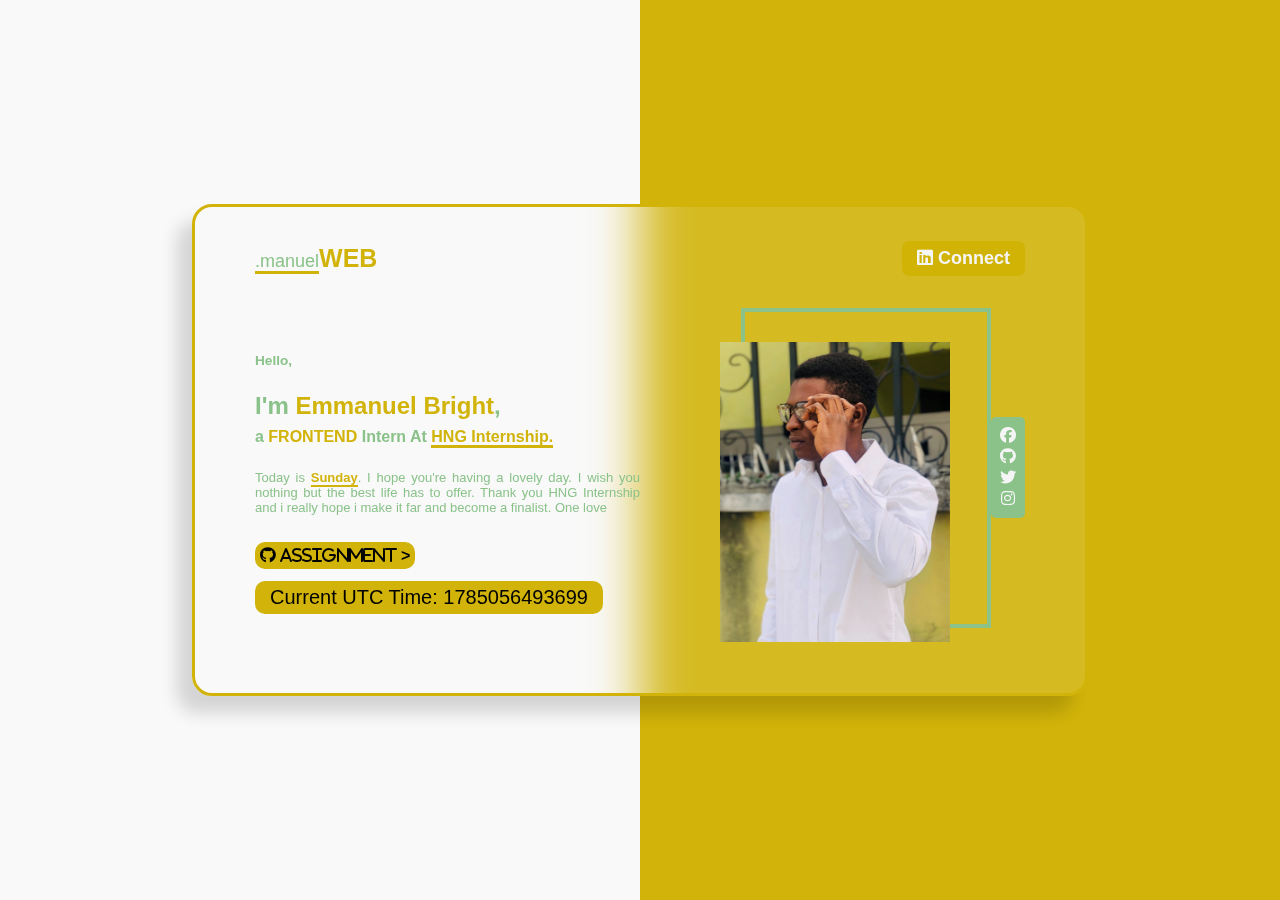
==== Project1/index.html @ 735ed567 "Front-end complete" ====
<!DOCTYPE html>
<html lang="en">
  <head>
    <meta charset="UTF-8" />
    <meta name="viewport" content="width=device-width, initial-scale=1.0" />
    <link rel="stylesheet" href="style.css" />
    <!-- font awesome icon -->
    <link
      rel="stylesheet"
      href="https://cdnjs.cloudflare.com/ajax/libs/font-awesome/6.4.2/css/all.min.css"
    />
    <link
      rel="shortcut icon"
      href="/HNG_Project_Image/HNG_project_Image1.heic"
      type="image/x-icon"
    />
    <script src="./script.js" defer></script>
    <title>HNG Internship Assignment 1</title>
  </head>
  <body>
    <div id="container">
      <div id="hero">
        <div id="header">
          <!-- header section starts here-->

          <div id="siteName">
            <a href="#"
              ><span id="manuel">.manuel</span><span id="web">WEB</span></a
            >
          </div>

          <button id="connectBtn">
            <a
              href="https://www.linkedin.com/in/emmanuel-bright-63880525b/"
              target="_blank "
              ><i class="fa-brands fa-linkedin"></i> Connect
            </a>
          </button>
        </div>

        <main id="mainSect">
          <!-- hero section starts here -->

          <div id="infoAndImage">
            <div id="infoSection">
              <div id="heroText">
                <h3>Hello,</h3>
                <h1>
                  I'm
                  <span id="slackUserName" data-testid="slackUserName"
                    >Emmanuel Bright</span
                  >,
                </h1>
                <h2>
                  a
                  <span id="myTrack" data-testid="myTrack">FRONTEND</span>
                  Intern At
                  <span id="hngIntern"
                    ><a
                      href="https://internship.zuri.team/hngi9"
                      target="_blank"
                      >HNG Internship.</a
                    ></span
                  >
                </h2>
                <p>
                  Today is
                  <span
                    id="currentDayOfTheWeek"
                    data-testid="currentDayOfTheWeek"
                    >SUNDAY</span
                  >. I hope you're having a lovely day. I wish you nothing but
                  the best life has to offer. Thank you HNG Internship and i
                  really hope i make it far and become a finalist. One love
                </p>
                <div id="timeAndGitHub">
                  <div id="gitHold">
                    <a
                      href="https://git@github.com:Echemmabright/HNG-Internship-Assignment.git"
                      id="gitHubURL"
                      target="_blank"
                      data-testid="gitHubURL"
                      ><i class="fa-brands fa-github">
                        Assignment <span id="arrow">></span></i
                      >
                    </a>
                  </div>

                  <div id="time">
                    <div id="timeHold">
                      Current UTC Time:
                      <span id="currentUTCTime" data-testid="currentUTCTime"
                        >Time rollling....</span
                      >
                    </div>
                  </div>
                </div>
              </div>
            </div>
            <div id="heroImage">
              <div id="imagediv">
                <img
                  src="/HNG_Project_Image/HNG_project_Image1.heic"
                  alt="Ech_Bright"
                  id="slackDisplayImage"
                  data-testid="slackDisplayImage"
                />
              </div>
              <div id="socialIcons">
                <a
                  href="https://www.facebook.com/profile.php?id=100077800661204"
                  target="_blank"
                >
                  <i class="fa-brands fa-facebook"></i>
                </a>

                <a href="https://github.com/Echemmabright" target="_blank ">
                  <i i class="fa-brands fa-github" id="git"></i>
                </a>

                <a href="https://twitter.com/MANUELBRIGHT23" target="_blank">
                  <i class="fa-brands fa-twitter"></i>
                </a>

                <a href="https://www.instagram.com/ech_bright/" target="_blank">
                  <i class="fa-brands fa-instagram"></i>
                </a>
              </div>
            </div>
          </div>
        </main>
      </div>
    </div>
  </body>
</html>
---- Project1/style.css ----
*{
    box-sizing: border-box;
    margin: 0;
    padding: 0;
    font-family: "Roboto",sans-serif;
    text-decoration: none;
}

#container{
    width: 100%;
    height: 100vh;
    background-color: #f9f9f9;
    display: flex;
    align-items: center;
    justify-content: center;
}
#container::before{
    content: " ";
    position: absolute;
    width: 50%;
    height: 100%;
    left: 50%;
    top: 0;
    background-color: rgb(209, 179, 9);
    z-index: 0;
}
#hero{
    position: relative;
    z-index: 1;
    height: auto;
    width: 70%;
    background: rgba(255,255,255,0.1);
    backdrop-filter: blur(25px);
    border: 0.2rem solid rgb(209, 179, 9);
    border-radius: 1.25rem;
    box-shadow: -15px 17px 17px rgba(10, 10, 10, 0.15) ;
    padding: 2.1rem 3.75rem;
    margin: 1rem auto;
}
#header{
    display: flex;
    align-items: center;
    justify-content: space-between;
    width: 100%;
}
#siteName a{
    font-size: 25px;   
    color: rgb(138, 194, 138);
}
#siteName a #web{
    color: rgb(209, 179, 9);
    font-weight: bolder
}
#siteName a #manuel{
    border-bottom: 3px inset rgb(209, 179, 9);
    font-size: 18px;
}
#connectBtn{
    z-index: 0;
    outline: none;
    border: none;
    padding: 7px 15px;
    border-radius: 7px;
    background-color: rgb(209, 179, 5);
}
#connectBtn:hover{
    backdrop-filter: blur(25px);
    box-shadow: -6px 5px 5px rgba(10, 10, 10, 0.15);
    background-color: rgb(229, 196, 10);
}

#connectBtn a, #connectBtn a i{
    font-size: 18px;
    color: whitesmoke;
    font-weight: 550;
}
#infoAndImage{
    display: flex;
    align-items: center;
    justify-content: space-between;
    margin: 2rem 0;
}

#infoSection{
    width: 50%;
    margin-top: 2rem;
}

#imagediv{
    width: 15.625rem;
    height: 20rem;
    border: 4px solid rgb(138, 194, 138);
}
#slackDisplayImage{
    width: 14.375rem;
    height: 18.75rem;
    margin: 1.875rem 0 0 -1.563rem;
}
#heroImage{
    display: flex;
    align-items: center;
    justify-content: flex-end;
}
/* #socialIcons{
    position: absolute;
    bottom: 15%;
    right: 33%;
} */

#socialIcons{
    display: flex;
    flex-direction: column;
    align-items: center;
    justify-content: space-evenly;
    width: auto;
    height: 6.3rem;
    background-color: rgb(138, 194, 138);
    z-index: 999;
    padding: 5px 7px;
    border: 2px solid rgb(138, 194, 138);
    border-radius: 5px;
}
#socialIcons a i {
    color: whitesmoke;
}
#socialIcons a i.fa-facebook:hover {
    color: rgb(30, 30, 235);
}
#socialIcons a i.fa-linkedin-in:hover {
    color: rgb(79, 79, 247);
}
#socialIcons a i.fa-twitter:hover {
    color: rgb(79, 79, 247);
}
#socialIcons a i.fa-instagram:hover {
    color: rgb(247, 79, 115);
}

#socialIcons>a:nth-child(2):hover{
    /* color: rgba(19, 4, 4, 0.957); */
    background-color: rgba(0, 0, 0, 0.6);
    border-radius: 50%;
}
#gitHold{
  margin-bottom: 1rem;
}

#gitHold a{
    background-color: rgb(209, 179, 9);
    padding: 5px;
    width: auto;
    border-radius: 10px;
    color: black;
}
#gitHold a:hover{
    background-color: rgb(229, 196, 10);

}
#arrow{
    font-weight: bolder;
}
#timeHold{
    font-size: 20px;
    color: black;
    background-color:rgb(209, 179, 9);
    padding: 5px 15px;
    border-radius: 10px;
    width: fit-content;

}

#heroText{
    color: rgb(138, 194, 138);
}
h3{
    font-size: 0.85rem;
    margin-bottom: 1.5rem;
}
h1{
    font-size: x-large;
}
#slackUserName{
    font-weight: bold;
    color: rgb(209, 179, 9);
}
#myTrack{
    color: rgb(209, 179, 9);
}
#currentDayOfTheWeek {
    color: rgb(209, 179, 9);
    font-weight: bold;
    border-bottom: 2px solid rgb(209, 179, 9);
}
#hngIntern a{
    color: rgb(209, 179, 9);
    border-bottom: 3px solid rgb(209, 179, 9);
}
h2{
    margin: .5rem 0 1.5rem 0;
    font-size: 16px;
}
p{
    font-size: small;
    text-wrap: wrap;
    text-align: justify;
    margin-bottom: 2rem;
    margin-top: .6rem;
}

/* h3{
    font-size: 20px;
}
h1{
    font-size: 45px;
}
#slackUserName, #myTrack{
    color: rgb(209, 179, 9);
    font-weight: bolder;
}
h2{
    font-size: 22px;
    letter-spacing: 1px;
}
#hngIntern{
    font-weight: bolder;
    border-bottom: 6px solid rgb(209, 179, 9);
}
#hngIntern a{
    color: rgb(209, 179, 9);
    text-decoration: none;
}
p{
    color: gray;
    line-height: 1.2;
} 
#currentDayOfTheWeek{
    font-weight: bolder;
    color: black;
}
#heroImage{
    position: relative;
    height: 400px;
    max-width: 450px;
    background-color: rgb(209, 179, 9);
}
#heroImage::before{
    position: absolute ;
    content: "";
    width: calc(100% -15px);
    height: calc(100% -15px);
    outline: 3px solid rgb(209, 179, 9);
    top: -10px;
    left: -10px;
    z-index: 1;
}
#slackDisplayImage{
    position: relative;
    width: 100%;
    min-height: 280px;
    height: 100%;
    object-fit: fill;
    z-index: 2;
}  */
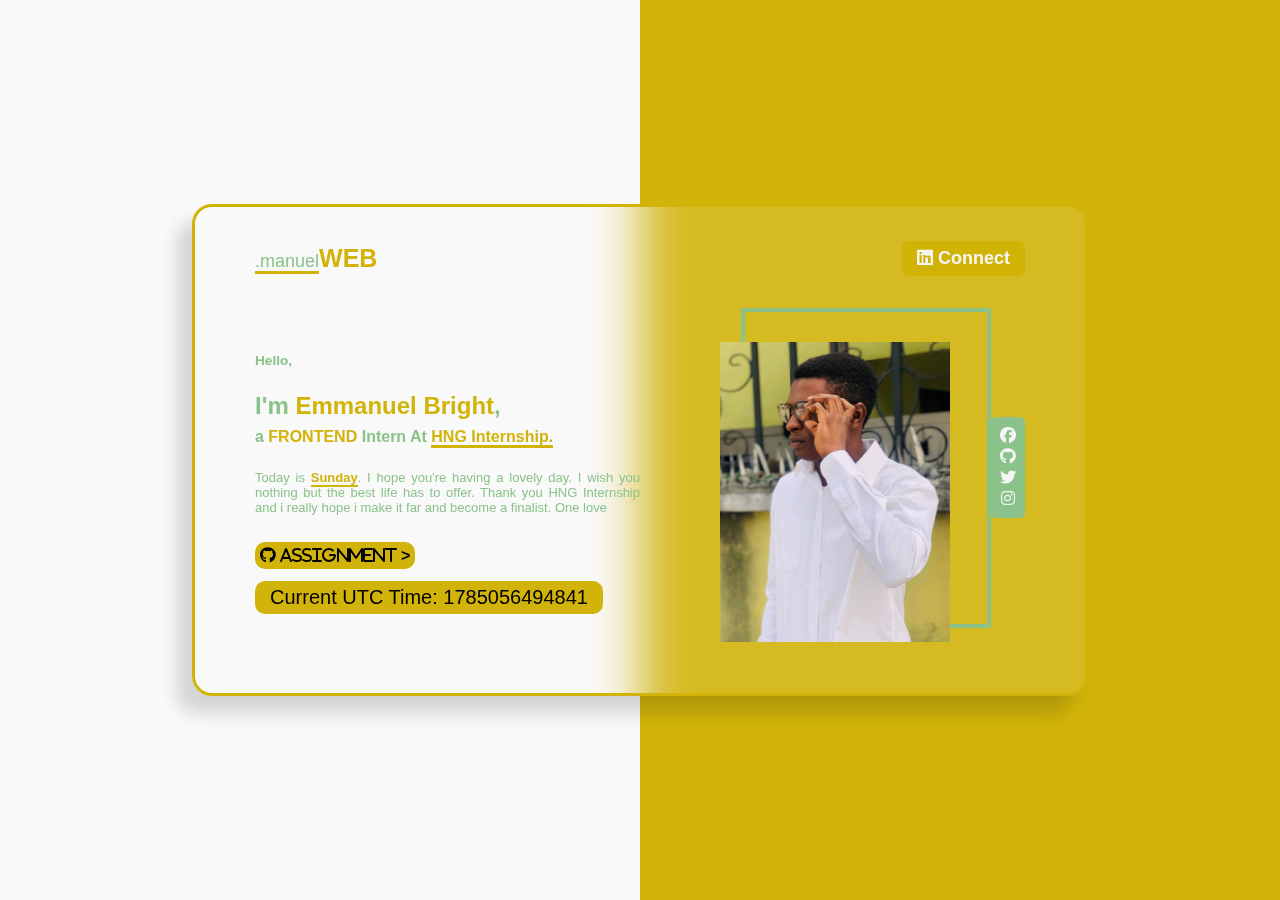
==== commit bf4d9c95: "Add files via upload" ====
--- a/Project1/index.html
+++ b/Project1/index.html
@@ -1,135 +1,135 @@
-<!DOCTYPE html>
-<html lang="en">
-  <head>
-    <meta charset="UTF-8" />
-    <meta name="viewport" content="width=device-width, initial-scale=1.0" />
-    <link rel="stylesheet" href="style.css" />
-    <!-- font awesome icon -->
-    <link
-      rel="stylesheet"
-      href="https://cdnjs.cloudflare.com/ajax/libs/font-awesome/6.4.2/css/all.min.css"
-    />
-    <link
-      rel="shortcut icon"
-      href="/HNG_Project_Image/HNG_project_Image1.heic"
-      type="image/x-icon"
-    />
-    <script src="./script.js" defer></script>
-    <title>HNG Internship Assignment 1</title>
-  </head>
-  <body>
-    <div id="container">
-      <div id="hero">
-        <div id="header">
-          <!-- header section starts here-->
-
-          <div id="siteName">
-            <a href="#"
-              ><span id="manuel">.manuel</span><span id="web">WEB</span></a
-            >
-          </div>
-
-          <button id="connectBtn">
-            <a
-              href="https://www.linkedin.com/in/emmanuel-bright-63880525b/"
-              target="_blank "
-              ><i class="fa-brands fa-linkedin"></i> Connect
-            </a>
-          </button>
-        </div>
-
-        <main id="mainSect">
-          <!-- hero section starts here -->
-
-          <div id="infoAndImage">
-            <div id="infoSection">
-              <div id="heroText">
-                <h3>Hello,</h3>
-                <h1>
-                  I'm
-                  <span id="slackUserName" data-testid="slackUserName"
-                    >Emmanuel Bright</span
-                  >,
-                </h1>
-                <h2>
-                  a
-                  <span id="myTrack" data-testid="myTrack">FRONTEND</span>
-                  Intern At
-                  <span id="hngIntern"
-                    ><a
-                      href="https://internship.zuri.team/hngi9"
-                      target="_blank"
-                      >HNG Internship.</a
-                    ></span
-                  >
-                </h2>
-                <p>
-                  Today is
-                  <span
-                    id="currentDayOfTheWeek"
-                    data-testid="currentDayOfTheWeek"
-                    >SUNDAY</span
-                  >. I hope you're having a lovely day. I wish you nothing but
-                  the best life has to offer. Thank you HNG Internship and i
-                  really hope i make it far and become a finalist. One love
-                </p>
-                <div id="timeAndGitHub">
-                  <div id="gitHold">
-                    <a
-                      href="https://git@github.com:Echemmabright/HNG-Internship-Assignment.git"
-                      id="gitHubURL"
-                      target="_blank"
-                      data-testid="gitHubURL"
-                      ><i class="fa-brands fa-github">
-                        Assignment <span id="arrow">></span></i
-                      >
-                    </a>
-                  </div>
-
-                  <div id="time">
-                    <div id="timeHold">
-                      Current UTC Time:
-                      <span id="currentUTCTime" data-testid="currentUTCTime"
-                        >Time rollling....</span
-                      >
-                    </div>
-                  </div>
-                </div>
-              </div>
-            </div>
-            <div id="heroImage">
-              <div id="imagediv">
-                <img
-                  src="/HNG_Project_Image/HNG_project_Image1.heic"
-                  alt="Ech_Bright"
-                  id="slackDisplayImage"
-                  data-testid="slackDisplayImage"
-                />
-              </div>
-              <div id="socialIcons">
-                <a
-                  href="https://www.facebook.com/profile.php?id=100077800661204"
-                  target="_blank"
-                >
-                  <i class="fa-brands fa-facebook"></i>
-                </a>
-
-                <a href="https://github.com/Echemmabright" target="_blank ">
-                  <i i class="fa-brands fa-github" id="git"></i>
-                </a>
-
-                <a href="https://twitter.com/MANUELBRIGHT23" target="_blank">
-                  <i class="fa-brands fa-twitter"></i>
-                </a>
-
-                <a href="https://www.instagram.com/ech_bright/" target="_blank">
-                  <i class="fa-brands fa-instagram"></i>
-                </a>
-              </div>
-            </div>
-          </div>
-        </main>
-      </div>
-    </div>
-  </body>
-</html>
+<!DOCTYPE html>
+<html lang="en">
+  <head>
+    <meta charset="UTF-8" />
+    <meta name="viewport" content="width=device-width, initial-scale=1.0" />
+    <link rel="stylesheet" href="style.css" />
+    <!-- font awesome icon -->
+    <link
+      rel="stylesheet"
+      href="https://cdnjs.cloudflare.com/ajax/libs/font-awesome/6.4.2/css/all.min.css"
+    />
+    <link
+      rel="shortcut icon"
+      href="/HNG_Project_Image/HNG_project_Image1.heic"
+      type="image/x-icon"
+    />
+    <script src="./script.js" defer></script>
+    <title>HNG Internship Assignment 1</title>
+  </head>
+  <body>
+    <div id="container">
+      <div id="hero">
+        <div id="header">
+          <!-- header section starts here-->
+
+          <div id="siteName">
+            <a href="#"
+              ><span id="manuel">.manuel</span><span id="web">WEB</span></a
+            >
+          </div>
+
+          <button id="connectBtn">
+            <a
+              href="https://www.linkedin.com/in/emmanuel-bright-63880525b/"
+              target="_blank "
+              ><i class="fa-brands fa-linkedin"></i> Connect
+            </a>
+          </button>
+        </div>
+
+        <main id="mainSect">
+          <!-- hero section starts here -->
+
+          <div id="infoAndImage">
+            <div id="infoSection">
+              <div id="heroText">
+                <h3>Hello,</h3>
+                <h1>
+                  I'm
+                  <span id="slackUserName" data-testid="slackUserName"
+                    >Emmanuel Bright</span
+                  >,
+                </h1>
+                <h2>
+                  a
+                  <span id="myTrack" data-testid="myTrack">FRONTEND</span>
+                  Intern At
+                  <span id="hngIntern"
+                    ><a
+                      href="https://internship.zuri.team/hngi9"
+                      target="_blank"
+                      >HNG Internship.</a
+                    ></span
+                  >
+                </h2>
+                <p>
+                  Today is
+                  <span
+                    id="currentDayOfTheWeek"
+                    data-testid="currentDayOfTheWeek"
+                    >SUNDAY</span
+                  >. I hope you're having a lovely day. I wish you nothing but
+                  the best life has to offer. Thank you HNG Internship and i
+                  really hope i make it far and become a finalist. One love
+                </p>
+                <div id="timeAndGitHub">
+                  <div id="gitHold">
+                    <a
+                      href="https://git@github.com:Echemmabright/HNG-Internship-Assignment.git"
+                      id="gitHubURL"
+                      target="_blank"
+                      data-testid="gitHubURL"
+                      ><i class="fa-brands fa-github">
+                        Assignment <span id="arrow">></span></i
+                      >
+                    </a>
+                  </div>
+
+                  <div id="time">
+                    <div id="timeHold">
+                      Current UTC Time:
+                      <span id="currentUTCTime" data-testid="currentUTCTime"
+                        >Time rollling....</span
+                      >
+                    </div>
+                  </div>
+                </div>
+              </div>
+            </div>
+            <div id="heroImage">
+              <div id="imagediv">
+                <img
+                  src="/HNG_Project_Image/HNG_project_Image1.heic"
+                  alt="Ech_Bright"
+                  id="slackDisplayImage"
+                  data-testid="slackDisplayImage"
+                />
+              </div>
+              <div id="socialIcons">
+                <a
+                  href="https://www.facebook.com/profile.php?id=100077800661204"
+                  target="_blank"
+                >
+                  <i class="fa-brands fa-facebook"></i>
+                </a>
+
+                <a href="https://github.com/Echemmabright" target="_blank ">
+                  <i i class="fa-brands fa-github" id="git"></i>
+                </a>
+
+                <a href="https://twitter.com/MANUELBRIGHT23" target="_blank">
+                  <i class="fa-brands fa-twitter"></i>
+                </a>
+
+                <a href="https://www.instagram.com/ech_bright/" target="_blank">
+                  <i class="fa-brands fa-instagram"></i>
+                </a>
+              </div>
+            </div>
+          </div>
+        </main>
+      </div>
+    </div>
+  </body>
+</html>
--- a/Project1/style.css
+++ b/Project1/style.css
@@ -1,264 +1,264 @@
-*{
-    box-sizing: border-box;
-    margin: 0;
-    padding: 0;
-    font-family: "Roboto",sans-serif;
-    text-decoration: none;
-}
-
-#container{
-    width: 100%;
-    height: 100vh;
-    background-color: #f9f9f9;
-    display: flex;
-    align-items: center;
-    justify-content: center;
-}
-#container::before{
-    content: " ";
-    position: absolute;
-    width: 50%;
-    height: 100%;
-    left: 50%;
-    top: 0;
-    background-color: rgb(209, 179, 9);
-    z-index: 0;
-}
-#hero{
-    position: relative;
-    z-index: 1;
-    height: auto;
-    width: 70%;
-    background: rgba(255,255,255,0.1);
-    backdrop-filter: blur(25px);
-    border: 0.2rem solid rgb(209, 179, 9);
-    border-radius: 1.25rem;
-    box-shadow: -15px 17px 17px rgba(10, 10, 10, 0.15) ;
-    padding: 2.1rem 3.75rem;
-    margin: 1rem auto;
-}
-#header{
-    display: flex;
-    align-items: center;
-    justify-content: space-between;
-    width: 100%;
-}
-#siteName a{
-    font-size: 25px;   
-    color: rgb(138, 194, 138);
-}
-#siteName a #web{
-    color: rgb(209, 179, 9);
-    font-weight: bolder
-}
-#siteName a #manuel{
-    border-bottom: 3px inset rgb(209, 179, 9);
-    font-size: 18px;
-}
-#connectBtn{
-    z-index: 0;
-    outline: none;
-    border: none;
-    padding: 7px 15px;
-    border-radius: 7px;
-    background-color: rgb(209, 179, 5);
-}
-#connectBtn:hover{
-    backdrop-filter: blur(25px);
-    box-shadow: -6px 5px 5px rgba(10, 10, 10, 0.15);
-    background-color: rgb(229, 196, 10);
-}
-
-#connectBtn a, #connectBtn a i{
-    font-size: 18px;
-    color: whitesmoke;
-    font-weight: 550;
-}
-#infoAndImage{
-    display: flex;
-    align-items: center;
-    justify-content: space-between;
-    margin: 2rem 0;
-}
-
-#infoSection{
-    width: 50%;
-    margin-top: 2rem;
-}
-
-#imagediv{
-    width: 15.625rem;
-    height: 20rem;
-    border: 4px solid rgb(138, 194, 138);
-}
-#slackDisplayImage{
-    width: 14.375rem;
-    height: 18.75rem;
-    margin: 1.875rem 0 0 -1.563rem;
-}
-#heroImage{
-    display: flex;
-    align-items: center;
-    justify-content: flex-end;
-}
-/* #socialIcons{
-    position: absolute;
-    bottom: 15%;
-    right: 33%;
-} */
-
-#socialIcons{
-    display: flex;
-    flex-direction: column;
-    align-items: center;
-    justify-content: space-evenly;
-    width: auto;
-    height: 6.3rem;
-    background-color: rgb(138, 194, 138);
-    z-index: 999;
-    padding: 5px 7px;
-    border: 2px solid rgb(138, 194, 138);
-    border-radius: 5px;
-}
-#socialIcons a i {
-    color: whitesmoke;
-}
-#socialIcons a i.fa-facebook:hover {
-    color: rgb(30, 30, 235);
-}
-#socialIcons a i.fa-linkedin-in:hover {
-    color: rgb(79, 79, 247);
-}
-#socialIcons a i.fa-twitter:hover {
-    color: rgb(79, 79, 247);
-}
-#socialIcons a i.fa-instagram:hover {
-    color: rgb(247, 79, 115);
-}
-
-#socialIcons>a:nth-child(2):hover{
-    /* color: rgba(19, 4, 4, 0.957); */
-    background-color: rgba(0, 0, 0, 0.6);
-    border-radius: 50%;
-}
-#gitHold{
-  margin-bottom: 1rem;
-}
-
-#gitHold a{
-    background-color: rgb(209, 179, 9);
-    padding: 5px;
-    width: auto;
-    border-radius: 10px;
-    color: black;
-}
-#gitHold a:hover{
-    background-color: rgb(229, 196, 10);
-
-}
-#arrow{
-    font-weight: bolder;
-}
-#timeHold{
-    font-size: 20px;
-    color: black;
-    background-color:rgb(209, 179, 9);
-    padding: 5px 15px;
-    border-radius: 10px;
-    width: fit-content;
-
-}
-
-#heroText{
-    color: rgb(138, 194, 138);
-}
-h3{
-    font-size: 0.85rem;
-    margin-bottom: 1.5rem;
-}
-h1{
-    font-size: x-large;
-}
-#slackUserName{
-    font-weight: bold;
-    color: rgb(209, 179, 9);
-}
-#myTrack{
-    color: rgb(209, 179, 9);
-}
-#currentDayOfTheWeek {
-    color: rgb(209, 179, 9);
-    font-weight: bold;
-    border-bottom: 2px solid rgb(209, 179, 9);
-}
-#hngIntern a{
-    color: rgb(209, 179, 9);
-    border-bottom: 3px solid rgb(209, 179, 9);
-}
-h2{
-    margin: .5rem 0 1.5rem 0;
-    font-size: 16px;
-}
-p{
-    font-size: small;
-    text-wrap: wrap;
-    text-align: justify;
-    margin-bottom: 2rem;
-    margin-top: .6rem;
-}
-
-/* h3{
-    font-size: 20px;
-}
-h1{
-    font-size: 45px;
-}
-#slackUserName, #myTrack{
-    color: rgb(209, 179, 9);
-    font-weight: bolder;
-}
-h2{
-    font-size: 22px;
-    letter-spacing: 1px;
-}
-#hngIntern{
-    font-weight: bolder;
-    border-bottom: 6px solid rgb(209, 179, 9);
-}
-#hngIntern a{
-    color: rgb(209, 179, 9);
-    text-decoration: none;
-}
-p{
-    color: gray;
-    line-height: 1.2;
-} 
-#currentDayOfTheWeek{
-    font-weight: bolder;
-    color: black;
-}
-#heroImage{
-    position: relative;
-    height: 400px;
-    max-width: 450px;
-    background-color: rgb(209, 179, 9);
-}
-#heroImage::before{
-    position: absolute ;
-    content: "";
-    width: calc(100% -15px);
-    height: calc(100% -15px);
-    outline: 3px solid rgb(209, 179, 9);
-    top: -10px;
-    left: -10px;
-    z-index: 1;
-}
-#slackDisplayImage{
-    position: relative;
-    width: 100%;
-    min-height: 280px;
-    height: 100%;
-    object-fit: fill;
-    z-index: 2;
-}  */
-
+*{
+    box-sizing: border-box;
+    margin: 0;
+    padding: 0;
+    font-family: "Roboto",sans-serif;
+    text-decoration: none;
+}
+
+#container{
+    width: 100%;
+    height: 100vh;
+    background-color: #f9f9f9;
+    display: flex;
+    align-items: center;
+    justify-content: center;
+}
+#container::before{
+    content: " ";
+    position: absolute;
+    width: 50%;
+    height: 100%;
+    left: 50%;
+    top: 0;
+    background-color: rgb(209, 179, 9);
+    z-index: 0;
+}
+#hero{
+    position: relative;
+    z-index: 1;
+    height: auto;
+    width: 70%;
+    background: rgba(255,255,255,0.1);
+    backdrop-filter: blur(25px);
+    border: 0.2rem solid rgb(209, 179, 9);
+    border-radius: 1.25rem;
+    box-shadow: -15px 17px 17px rgba(10, 10, 10, 0.15) ;
+    padding: 2.1rem 3.75rem;
+    margin: 1rem auto;
+}
+#header{
+    display: flex;
+    align-items: center;
+    justify-content: space-between;
+    width: 100%;
+}
+#siteName a{
+    font-size: 25px;   
+    color: rgb(138, 194, 138);
+}
+#siteName a #web{
+    color: rgb(209, 179, 9);
+    font-weight: bolder
+}
+#siteName a #manuel{
+    border-bottom: 3px inset rgb(209, 179, 9);
+    font-size: 18px;
+}
+#connectBtn{
+    z-index: 0;
+    outline: none;
+    border: none;
+    padding: 7px 15px;
+    border-radius: 7px;
+    background-color: rgb(209, 179, 5);
+}
+#connectBtn:hover{
+    backdrop-filter: blur(25px);
+    box-shadow: -6px 5px 5px rgba(10, 10, 10, 0.15);
+    background-color: rgb(229, 196, 10);
+}
+
+#connectBtn a, #connectBtn a i{
+    font-size: 18px;
+    color: whitesmoke;
+    font-weight: 550;
+}
+#infoAndImage{
+    display: flex;
+    align-items: center;
+    justify-content: space-between;
+    margin: 2rem 0;
+}
+
+#infoSection{
+    width: 50%;
+    margin-top: 2rem;
+}
+
+#imagediv{
+    width: 15.625rem;
+    height: 20rem;
+    border: 4px solid rgb(138, 194, 138);
+}
+#slackDisplayImage{
+    width: 14.375rem;
+    height: 18.75rem;
+    margin: 1.875rem 0 0 -1.563rem;
+}
+#heroImage{
+    display: flex;
+    align-items: center;
+    justify-content: flex-end;
+}
+/* #socialIcons{
+    position: absolute;
+    bottom: 15%;
+    right: 33%;
+} */
+
+#socialIcons{
+    display: flex;
+    flex-direction: column;
+    align-items: center;
+    justify-content: space-evenly;
+    width: auto;
+    height: 6.3rem;
+    background-color: rgb(138, 194, 138);
+    z-index: 999;
+    padding: 5px 7px;
+    border: 2px solid rgb(138, 194, 138);
+    border-radius: 5px;
+}
+#socialIcons a i {
+    color: whitesmoke;
+}
+#socialIcons a i.fa-facebook:hover {
+    color: rgb(30, 30, 235);
+}
+#socialIcons a i.fa-linkedin-in:hover {
+    color: rgb(79, 79, 247);
+}
+#socialIcons a i.fa-twitter:hover {
+    color: rgb(79, 79, 247);
+}
+#socialIcons a i.fa-instagram:hover {
+    color: rgb(247, 79, 115);
+}
+
+#socialIcons>a:nth-child(2):hover{
+    /* color: rgba(19, 4, 4, 0.957); */
+    background-color: rgba(0, 0, 0, 0.6);
+    border-radius: 50%;
+}
+#gitHold{
+  margin-bottom: 1rem;
+}
+
+#gitHold a{
+    background-color: rgb(209, 179, 9);
+    padding: 5px;
+    width: auto;
+    border-radius: 10px;
+    color: black;
+}
+#gitHold a:hover{
+    background-color: rgb(229, 196, 10);
+
+}
+#arrow{
+    font-weight: bolder;
+}
+#timeHold{
+    font-size: 20px;
+    color: black;
+    background-color:rgb(209, 179, 9);
+    padding: 5px 15px;
+    border-radius: 10px;
+    width: fit-content;
+
+}
+
+#heroText{
+    color: rgb(138, 194, 138);
+}
+h3{
+    font-size: 0.85rem;
+    margin-bottom: 1.5rem;
+}
+h1{
+    font-size: x-large;
+}
+#slackUserName{
+    font-weight: bold;
+    color: rgb(209, 179, 9);
+}
+#myTrack{
+    color: rgb(209, 179, 9);
+}
+#currentDayOfTheWeek {
+    color: rgb(209, 179, 9);
+    font-weight: bold;
+    border-bottom: 2px solid rgb(209, 179, 9);
+}
+#hngIntern a{
+    color: rgb(209, 179, 9);
+    border-bottom: 3px solid rgb(209, 179, 9);
+}
+h2{
+    margin: .5rem 0 1.5rem 0;
+    font-size: 16px;
+}
+p{
+    font-size: small;
+    text-wrap: wrap;
+    text-align: justify;
+    margin-bottom: 2rem;
+    margin-top: .6rem;
+}
+
+/* h3{
+    font-size: 20px;
+}
+h1{
+    font-size: 45px;
+}
+#slackUserName, #myTrack{
+    color: rgb(209, 179, 9);
+    font-weight: bolder;
+}
+h2{
+    font-size: 22px;
+    letter-spacing: 1px;
+}
+#hngIntern{
+    font-weight: bolder;
+    border-bottom: 6px solid rgb(209, 179, 9);
+}
+#hngIntern a{
+    color: rgb(209, 179, 9);
+    text-decoration: none;
+}
+p{
+    color: gray;
+    line-height: 1.2;
+} 
+#currentDayOfTheWeek{
+    font-weight: bolder;
+    color: black;
+}
+#heroImage{
+    position: relative;
+    height: 400px;
+    max-width: 450px;
+    background-color: rgb(209, 179, 9);
+}
+#heroImage::before{
+    position: absolute ;
+    content: "";
+    width: calc(100% -15px);
+    height: calc(100% -15px);
+    outline: 3px solid rgb(209, 179, 9);
+    top: -10px;
+    left: -10px;
+    z-index: 1;
+}
+#slackDisplayImage{
+    position: relative;
+    width: 100%;
+    min-height: 280px;
+    height: 100%;
+    object-fit: fill;
+    z-index: 2;
+}  */
+
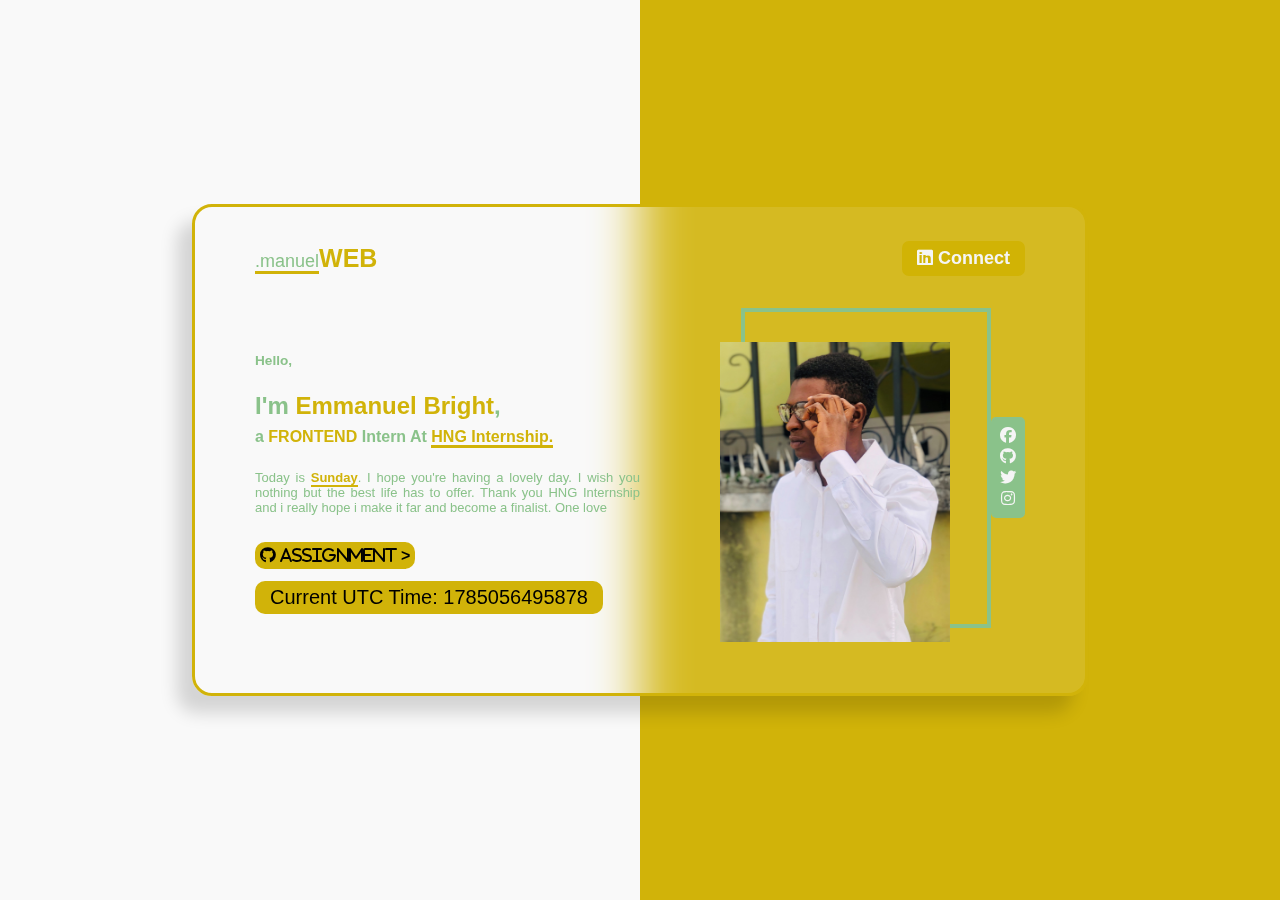
==== commit fcf4e3fd: "i updated my gitHub link" ====
--- a/Project1/index.html
+++ b/Project1/index.html
@@ -1,135 +1,135 @@
-<!DOCTYPE html>
-<html lang="en">
-  <head>
-    <meta charset="UTF-8" />
-    <meta name="viewport" content="width=device-width, initial-scale=1.0" />
-    <link rel="stylesheet" href="style.css" />
-    <!-- font awesome icon -->
-    <link
-      rel="stylesheet"
-      href="https://cdnjs.cloudflare.com/ajax/libs/font-awesome/6.4.2/css/all.min.css"
-    />
-    <link
-      rel="shortcut icon"
-      href="/HNG_Project_Image/HNG_project_Image1.heic"
-      type="image/x-icon"
-    />
-    <script src="./script.js" defer></script>
-    <title>HNG Internship Assignment 1</title>
-  </head>
-  <body>
-    <div id="container">
-      <div id="hero">
-        <div id="header">
-          <!-- header section starts here-->
-
-          <div id="siteName">
-            <a href="#"
-              ><span id="manuel">.manuel</span><span id="web">WEB</span></a
-            >
-          </div>
-
-          <button id="connectBtn">
-            <a
-              href="https://www.linkedin.com/in/emmanuel-bright-63880525b/"
-              target="_blank "
-              ><i class="fa-brands fa-linkedin"></i> Connect
-            </a>
-          </button>
-        </div>
-
-        <main id="mainSect">
-          <!-- hero section starts here -->
-
-          <div id="infoAndImage">
-            <div id="infoSection">
-              <div id="heroText">
-                <h3>Hello,</h3>
-                <h1>
-                  I'm
-                  <span id="slackUserName" data-testid="slackUserName"
-                    >Emmanuel Bright</span
-                  >,
-                </h1>
-                <h2>
-                  a
-                  <span id="myTrack" data-testid="myTrack">FRONTEND</span>
-                  Intern At
-                  <span id="hngIntern"
-                    ><a
-                      href="https://internship.zuri.team/hngi9"
-                      target="_blank"
-                      >HNG Internship.</a
-                    ></span
-                  >
-                </h2>
-                <p>
-                  Today is
-                  <span
-                    id="currentDayOfTheWeek"
-                    data-testid="currentDayOfTheWeek"
-                    >SUNDAY</span
-                  >. I hope you're having a lovely day. I wish you nothing but
-                  the best life has to offer. Thank you HNG Internship and i
-                  really hope i make it far and become a finalist. One love
-                </p>
-                <div id="timeAndGitHub">
-                  <div id="gitHold">
-                    <a
-                      href="https://git@github.com:Echemmabright/HNG-Internship-Assignment.git"
-                      id="gitHubURL"
-                      target="_blank"
-                      data-testid="gitHubURL"
-                      ><i class="fa-brands fa-github">
-                        Assignment <span id="arrow">></span></i
-                      >
-                    </a>
-                  </div>
-
-                  <div id="time">
-                    <div id="timeHold">
-                      Current UTC Time:
-                      <span id="currentUTCTime" data-testid="currentUTCTime"
-                        >Time rollling....</span
-                      >
-                    </div>
-                  </div>
-                </div>
-              </div>
-            </div>
-            <div id="heroImage">
-              <div id="imagediv">
-                <img
-                  src="/HNG_Project_Image/HNG_project_Image1.heic"
-                  alt="Ech_Bright"
-                  id="slackDisplayImage"
-                  data-testid="slackDisplayImage"
-                />
-              </div>
-              <div id="socialIcons">
-                <a
-                  href="https://www.facebook.com/profile.php?id=100077800661204"
-                  target="_blank"
-                >
-                  <i class="fa-brands fa-facebook"></i>
-                </a>
-
-                <a href="https://github.com/Echemmabright" target="_blank ">
-                  <i i class="fa-brands fa-github" id="git"></i>
-                </a>
-
-                <a href="https://twitter.com/MANUELBRIGHT23" target="_blank">
-                  <i class="fa-brands fa-twitter"></i>
-                </a>
-
-                <a href="https://www.instagram.com/ech_bright/" target="_blank">
-                  <i class="fa-brands fa-instagram"></i>
-                </a>
-              </div>
-            </div>
-          </div>
-        </main>
-      </div>
-    </div>
-  </body>
-</html>
+<!DOCTYPE html>
+<html lang="en">
+  <head>
+    <meta charset="UTF-8" />
+    <meta name="viewport" content="width=device-width, initial-scale=1.0" />
+    <link rel="stylesheet" href="style.css" />
+    <!-- font awesome icon -->
+    <link
+      rel="stylesheet"
+      href="https://cdnjs.cloudflare.com/ajax/libs/font-awesome/6.4.2/css/all.min.css"
+    />
+    <link
+      rel="shortcut icon"
+      href="/HNG_Project_Image/HNG_project_Image1.heic"
+      type="image/x-icon"
+    />
+    <script src="./script.js" defer></script>
+    <title>HNG Internship Assignment 1</title>
+  </head>
+  <body>
+    <div id="container">
+      <div id="hero">
+        <div id="header">
+          <!-- header section starts here-->
+
+          <div id="siteName">
+            <a href="#"
+              ><span id="manuel">.manuel</span><span id="web">WEB</span></a
+            >
+          </div>
+
+          <button id="connectBtn">
+            <a
+              href="https://www.linkedin.com/in/emmanuel-bright-63880525b/"
+              target="_blank "
+              ><i class="fa-brands fa-linkedin"></i> Connect
+            </a>
+          </button>
+        </div>
+
+        <main id="mainSect">
+          <!-- hero section starts here -->
+
+          <div id="infoAndImage">
+            <div id="infoSection">
+              <div id="heroText">
+                <h3>Hello,</h3>
+                <h1>
+                  I'm
+                  <span id="slackUserName" data-testid="slackUserName"
+                    >Emmanuel Bright</span
+                  >,
+                </h1>
+                <h2>
+                  a
+                  <span id="myTrack" data-testid="myTrack">FRONTEND</span>
+                  Intern At
+                  <span id="hngIntern"
+                    ><a
+                      href="https://internship.zuri.team/hngi9"
+                      target="_blank"
+                      >HNG Internship.</a
+                    ></span
+                  >
+                </h2>
+                <p>
+                  Today is
+                  <span
+                    id="currentDayOfTheWeek"
+                    data-testid="currentDayOfTheWeek"
+                    >SUNDAY</span
+                  >. I hope you're having a lovely day. I wish you nothing but
+                  the best life has to offer. Thank you HNG Internship and i
+                  really hope i make it far and become a finalist. One love
+                </p>
+                <div id="timeAndGitHub">
+                  <div id="gitHold">
+                    <a
+                      href="https://github.com/Echemmabright/HNG-Internship-Assignment.git"
+                      id="gitHubURL"
+                      target="_blank"
+                      data-testid="gitHubURL"
+                      ><i class="fa-brands fa-github">
+                        Assignment <span id="arrow">></span></i
+                      >
+                    </a>
+                  </div>
+
+                  <div id="time">
+                    <div id="timeHold">
+                      Current UTC Time:
+                      <span id="currentUTCTime" data-testid="currentUTCTime"
+                        >Time rollling....</span
+                      >
+                    </div>
+                  </div>
+                </div>
+              </div>
+            </div>
+            <div id="heroImage">
+              <div id="imagediv">
+                <img
+                  src="/HNG_Project_Image/HNG_project_Image1.heic"
+                  alt="Ech_Bright"
+                  id="slackDisplayImage"
+                  data-testid="slackDisplayImage"
+                />
+              </div>
+              <div id="socialIcons">
+                <a
+                  href="https://www.facebook.com/profile.php?id=100077800661204"
+                  target="_blank"
+                >
+                  <i class="fa-brands fa-facebook"></i>
+                </a>
+
+                <a href="https://github.com/Echemmabright" target="_blank ">
+                  <i i class="fa-brands fa-github" id="git"></i>
+                </a>
+
+                <a href="https://twitter.com/MANUELBRIGHT23" target="_blank">
+                  <i class="fa-brands fa-twitter"></i>
+                </a>
+
+                <a href="https://www.instagram.com/ech_bright/" target="_blank">
+                  <i class="fa-brands fa-instagram"></i>
+                </a>
+              </div>
+            </div>
+          </div>
+        </main>
+      </div>
+    </div>
+  </body>
+</html>
